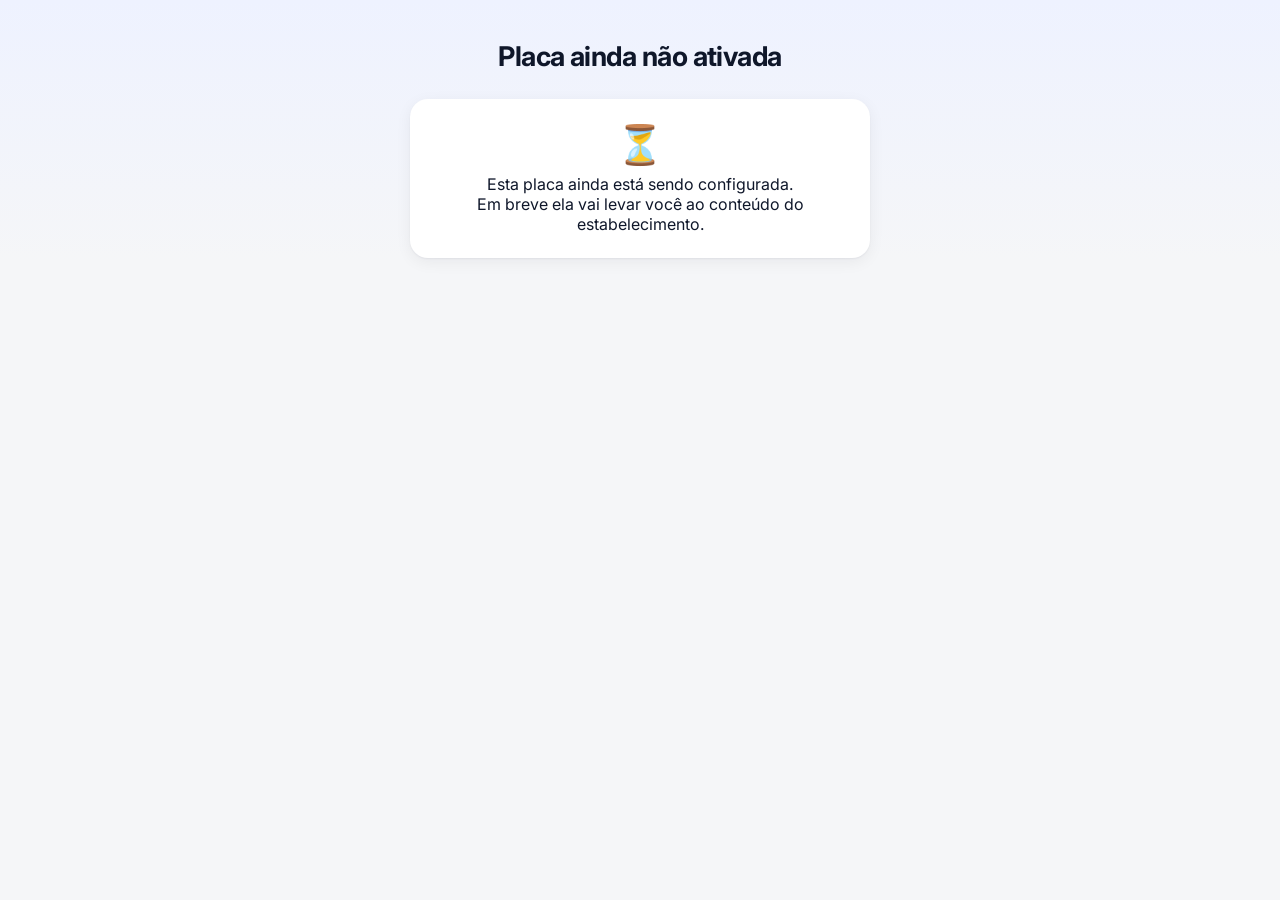
==== SN7JHD.html @ 86e6092a "Atualiza placas 2026-10-07 21:05:31" ====
<!doctype html><html lang=pt-BR><meta charset=utf-8><meta name=viewport content='width=device-width,initial-scale=1'><title>Placa ainda não ativada</title><link rel=stylesheet href='https://fonts.googleapis.com/css2?family=Inter:wght@400;600;700&display=swap'><style>body{margin:0;background:linear-gradient(180deg,#eef2ff 0,#f5f6f8 260px);min-height:100vh;font-family:Inter,system-ui,-apple-system,'Segoe UI',sans-serif;color:#0f172a;-webkit-font-smoothing:antialiased}main{max-width:460px;margin:0 auto;padding:2.2rem 16px 3rem}h1{text-align:center;margin:.3rem 0 1.6rem;font-size:1.7rem;letter-spacing:-.02em}h2{margin:0 0 .5rem;font-size:1.1rem}.box{background:#fff;border-radius:18px;padding:1.1rem 1.2rem;margin:0 0 1rem;box-shadow:0 1px 2px rgba(15,23,42,.05),0 4px 16px rgba(15,23,42,.06)}.box p{margin:.4rem 0;overflow-wrap:anywhere}.center{text-align:center}.icon{font-size:2.4rem;margin:.3rem 0}.b{display:block;box-sizing:border-box;width:100%;padding:1rem;margin:.6rem 0;border:0;border-radius:14px;color:#fff;font:inherit;font-size:1.05rem;font-weight:600;text-align:center;text-decoration:none;cursor:pointer;box-shadow:0 2px 8px rgba(15,23,42,.12);transition:transform .1s}.b:active{transform:scale(.98)}.b.light{background:#eef0f3;color:#0f172a;box-shadow:none}.hint{font-size:.85rem;color:#64748b}textarea{position:absolute;left:-9999px}</style><main><h1>Placa ainda não ativada</h1><div class='box center'><div class=icon>&#9203;</div><p>Esta placa ainda está sendo configurada.<br>Em breve ela vai levar você ao conteúdo do estabelecimento.</p></div></main><script>function copy(id,b){var t=document.getElementById(id);t.select();t.setSelectionRange(0,99999);var ok=false;try{ok=document.execCommand('copy')}catch(e){}if(!ok&&navigator.clipboard){navigator.clipboard.writeText(t.value);ok=true}var old=b.textContent;b.textContent=ok?'Copiado!':'Selecione e copie manualmente';setTimeout(function(){b.textContent=old},2000)}</script>
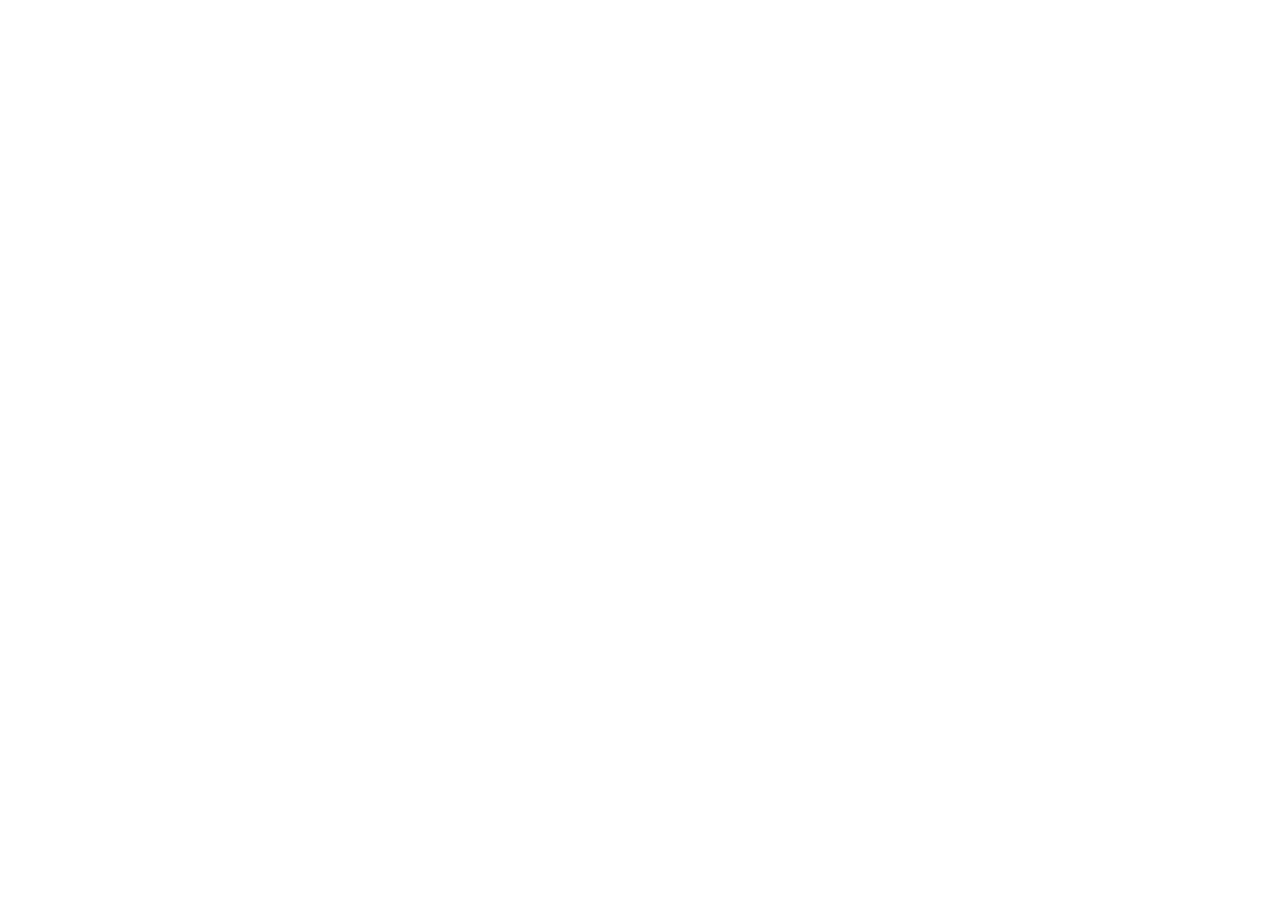
==== commit 58959523: "Atualiza placas 2026-10-07 21:05:34" ====
--- a/SN7JHD.html
+++ b/SN7JHD.html
@@ -1 +1 @@
-<!doctype html><html lang=pt-BR><meta charset=utf-8><meta name=viewport content='width=device-width,initial-scale=1'><title>Placa ainda não ativada</title><link rel=stylesheet href='https://fonts.googleapis.com/css2?family=Inter:wght@400;600;700&display=swap'><style>body{margin:0;background:linear-gradient(180deg,#eef2ff 0,#f5f6f8 260px);min-height:100vh;font-family:Inter,system-ui,-apple-system,'Segoe UI',sans-serif;color:#0f172a;-webkit-font-smoothing:antialiased}main{max-width:460px;margin:0 auto;padding:2.2rem 16px 3rem}h1{text-align:center;margin:.3rem 0 1.6rem;font-size:1.7rem;letter-spacing:-.02em}h2{margin:0 0 .5rem;font-size:1.1rem}.box{background:#fff;border-radius:18px;padding:1.1rem 1.2rem;margin:0 0 1rem;box-shadow:0 1px 2px rgba(15,23,42,.05),0 4px 16px rgba(15,23,42,.06)}.box p{margin:.4rem 0;overflow-wrap:anywhere}.center{text-align:center}.icon{font-size:2.4rem;margin:.3rem 0}.b{display:block;box-sizing:border-box;width:100%;padding:1rem;margin:.6rem 0;border:0;border-radius:14px;color:#fff;font:inherit;font-size:1.05rem;font-weight:600;text-align:center;text-decoration:none;cursor:pointer;box-shadow:0 2px 8px rgba(15,23,42,.12);transition:transform .1s}.b:active{transform:scale(.98)}.b.light{background:#eef0f3;color:#0f172a;box-shadow:none}.hint{font-size:.85rem;color:#64748b}textarea{position:absolute;left:-9999px}</style><main><h1>Placa ainda não ativada</h1><div class='box center'><div class=icon>&#9203;</div><p>Esta placa ainda está sendo configurada.<br>Em breve ela vai levar você ao conteúdo do estabelecimento.</p></div></main><script>function copy(id,b){var t=document.getElementById(id);t.select();t.setSelectionRange(0,99999);var ok=false;try{ok=document.execCommand('copy')}catch(e){}if(!ok&&navigator.clipboard){navigator.clipboard.writeText(t.value);ok=true}var old=b.textContent;b.textContent=ok?'Copiado!':'Selecione e copie manualmente';setTimeout(function(){b.textContent=old},2000)}</script>+<!doctype html><html lang=pt-BR><meta charset=utf-8><meta name=viewport content='width=device-width,initial-scale=1'><meta http-equiv=refresh content='0;url=https://instagram.com/teste_publicacao'><title>Abrindo...</title><script>location.replace("https://instagram.com/teste_publicacao")</script><p style='font-family:system-ui;text-align:center;margin-top:3rem'>Abrindo... <a href='https://instagram.com/teste_publicacao'>toque aqui</a> se não abrir.</p>
